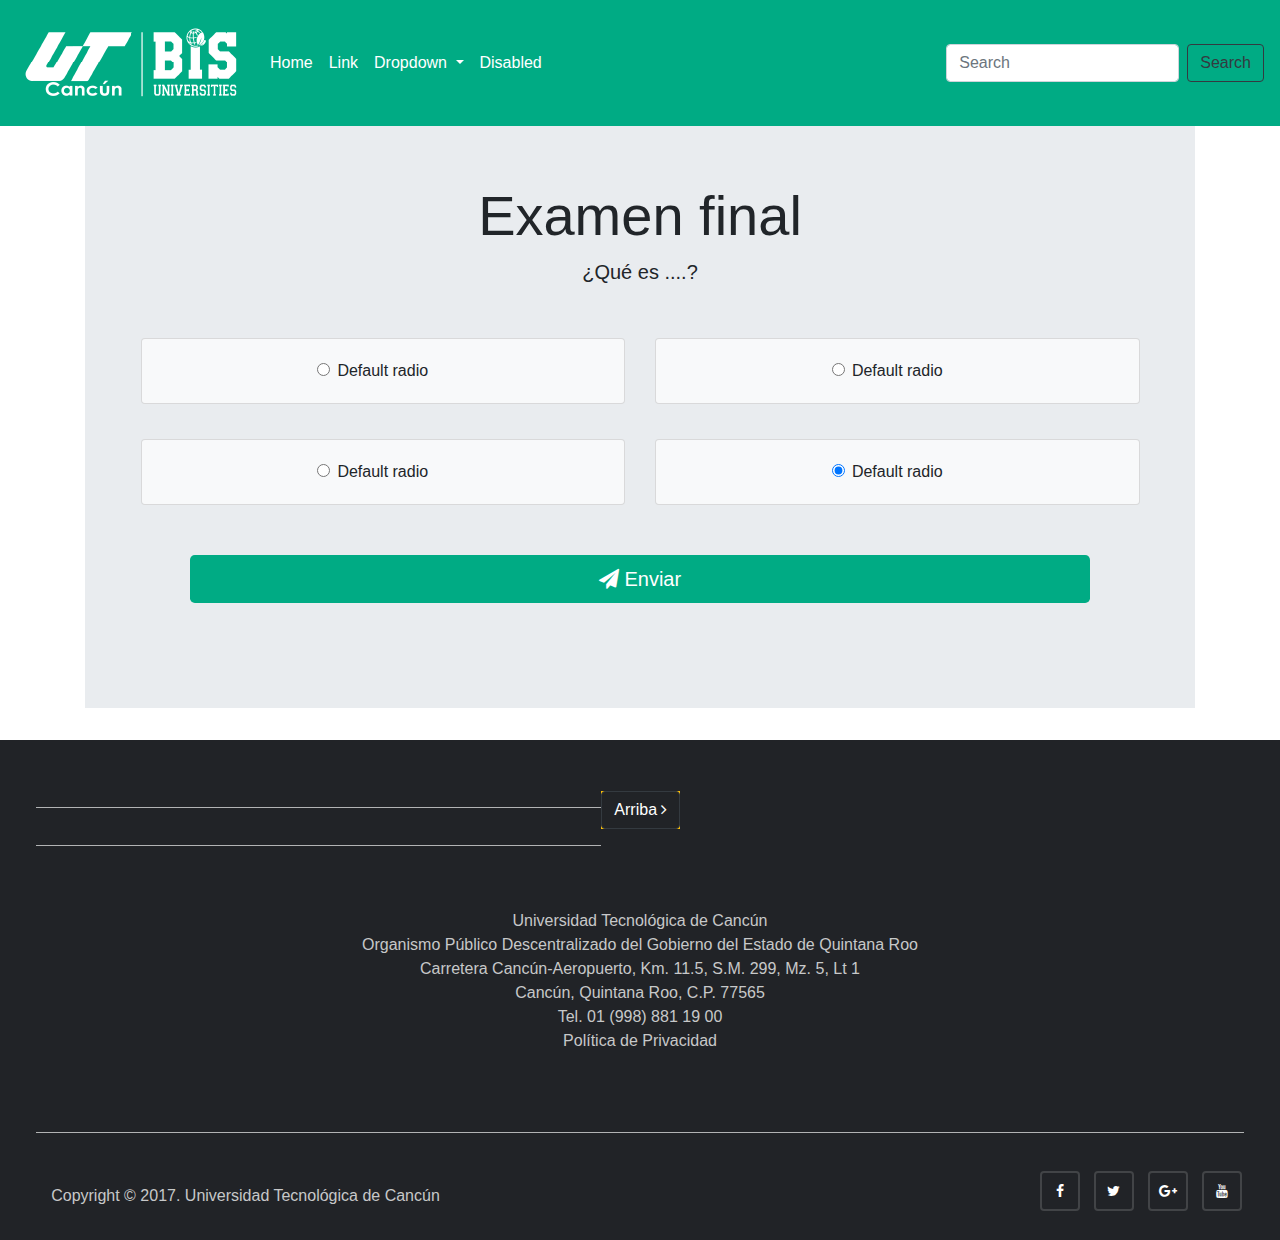
==== Examen.html @ c1a59aac "LOGIN/EXAMEN" ====
<!doctype html>
<html lang="en">

<head>
    <!-- Required meta tags -->
    <meta charset="utf-8">
    <meta name="viewport" content="width=device-width, initial-scale=1, shrink-to-fit=no">

    <!-- Bootstrap CSS -->
    <link rel="stylesheet" href="https://stackpath.bootstrapcdn.com/bootstrap/4.4.1/css/bootstrap.min.css" integrity="sha384-Vkoo8x4CGsO3+Hhxv8T/Q5PaXtkKtu6ug5TOeNV6gBiFeWPGFN9MuhOf23Q9Ifjh" crossorigin="anonymous">
    <link rel="stylesheet" href="styleExamen.css">
    <!-- icons -->
    <link rel="stylesheet" href="https://cdnjs.cloudflare.com/ajax/libs/font-awesome/4.7.0/css/font-awesome.min.css">
    <title>Examen final</title>
</head>

<body>
    <!-- ////////////////////NAVBAR/////////////////////// -->
    <nav class="navbar navbar-expand-lg navbar-light">
        <a class="navbar-brand" href="/">
            <img src="./img/logoBlanco.png">
        </a>
        <button class="navbar-toggler" type="button" data-toggle="collapse" data-target="#navbarSupportedContent" aria-controls="navbarSupportedContent" aria-expanded="false" aria-label="Toggle navigation">
          <span class="navbar-toggler-icon"></span>
        </button>

        <div class="collapse navbar-collapse" id="navbarSupportedContent">
            <ul class="navbar-nav mr-auto">
                <li class="nav-item ">
                    <a class="nav-link" href="#">Home <span class="sr-only">(current)</span></a>
                </li>
                <li class="nav-item">
                    <a class="nav-link" href="#">Link</a>
                </li>
                <li class="nav-item dropdown">
                    <a class="nav-link dropdown-toggle" href="#" id="navbarDropdown" role="button" data-toggle="dropdown" aria-haspopup="true" aria-expanded="false">
                Dropdown
              </a>
                    <div class="dropdown-menu" aria-labelledby="navbarDropdown">
                        <a class="dropdown-item" href="#">Action</a>
                        <a class="dropdown-item" href="#">Another action</a>
                        <div class="dropdown-divider"></div>
                        <a class="dropdown-item" href="#">Something else here</a>
                    </div>
                </li>
                <li class="nav-item">
                    <a class="nav-link " href="#" tabindex="-1" aria-disabled="true">Disabled</a>
                </li>
            </ul>
            <form class="form-inline my-2 my-lg-0">
                <input class="form-control mr-sm-2" type="search" placeholder="Search" aria-label="Search">
                <button class="btn btn-outline-dark my-2 my-sm-0" type="submit">Search</button>
            </form>
        </div>
    </nav>
    <!-- ////////////////////EXAMEN ONLINE/////////////////////// -->
    <div class="container">

        <div class="jumbotron jumbotron-fluid text-center">
            <h1 class="display-4">Examen final</h1>

            <p class="lead">¿Qué es ....?</p>

            <div class="row">
                <div class="col-6">
                    <div class="card bg-light ">
                        <div class="card-body">
                            <input class="form-check-input" type="radio" name="exampleRadios" id="exampleRadios1" value="option1" checked>
                            <label class="form-check-label" for="exampleRadios1">
                              Default radio
                            </label>
                        </div>
                    </div>
                </div>
                <div class="col-6">
                    <div class="card bg-light ">
                        <div class="card-body">
                            <input class="form-check-input" type="radio" name="exampleRadios" id="exampleRadios1" value="option1" checked>
                            <label class="form-check-label" for="exampleRadios1">
                              Default radio
                            </label>
                        </div>
                    </div>
                </div>
                <div class="col-6">
                    <div class="card bg-light ">
                        <div class="card-body">
                            <input class="form-check-input" type="radio" name="exampleRadios" id="exampleRadios1" value="option1" checked>
                            <label class="form-check-label" for="exampleRadios1">
                              Default radio
                            </label>
                        </div>
                    </div>
                </div>
                <div class="col-6">
                    <div class="card bg-light ">
                        <div class="card-body">
                            <input class="form-check-input" type="radio" name="exampleRadios" id="exampleRadios1" value="option1" checked>
                            <label class="form-check-label" for="exampleRadios1">
                              Default radio
                            </label>
                        </div>
                    </div>
                </div>
            </div>

            <div id="div-btn">
                <button type="button" class="btn  btn-lg btn-block">
                    <i class="fa fa-paper-plane" aria-hidden="true"></i>
                    Enviar</button>
            </div>
        </div>
    </div>

    <!-- ////////////////////fOOTER/////////////////////// -->
    <footer>
        <div id="footer-div">
            <div class="row ">
                <div class="bg-line">
                    <hr>
                </div>
                <div class="bg-warning">
                    <button class="btn btn-dark">
                        Arriba
                        <i class="fa fa-angle-right" aria-hidden="true"></i>
                        </button>
                    <!-- <hr> -->
                </div>
                <div class="bg-line">
                    <hr>
                </div>
            </div>

            <p id="utText">
                Universidad Tecnológica de Cancún<br> Organismo Público Descentralizado del Gobierno del Estado de Quintana Roo<br> Carretera Cancún-Aeropuerto, Km. 11.5, S.M. 299, Mz. 5, Lt 1<br> Cancún, Quintana Roo, C.P. 77565<br> Tel. 01 (998) 881
                19 00
                <br> Política de Privacidad<br>
            </p>




            <div class="row ">
                <hr>

                <div class="col-6 ">
                    <p id="textLeft">
                        Copyright © 2017. Universidad Tecnológica de Cancún
                    </p>
                </div>

                <div class="col-6">
                    <ul class="list-inline">
                        <li>
                            <ul class="contenido">
                                <a class="btn btn-dark social-icon" href="http://utcancun.edu.mx/contacto/">
                                    <i class="fa fa-facebook" aria-hidden="true"></i>
                                </a>
                            </ul>
                            <ul class="contenido">
                                <a class="btn btn-dark social-icon" href="https://twitter.com/UTCancun">
                                    <i class="fa fa-twitter" aria-hidden="true"></i>
                                </a>
                            </ul>
                            <ul class="contenido">
                                <a class="btn btn-dark social-icon" href="https://plus.google.com/117766673021897954443">
                                    <i class="fa fa-google-plus" aria-hidden="true"></i>
                                </a>
                            </ul>
                            <ul class="contenido">
                                <a class="btn btn-dark social-icon" href="http://www.youtube.com/user/UTCancun2012">
                                    <i class="fa fa-youtube" aria-hidden="true"></i>
                                </a>
                            </ul>
                        </li>
                    </ul>
                </div>
            </div>


        </div>
    </footer>

    <!-- Optional JavaScript -->
    <!-- jQuery first, then Popper.js, then Bootstrap JS -->
    <script src="https://code.jquery.com/jquery-3.4.1.slim.min.js" integrity="sha384-J6qa4849blE2+poT4WnyKhv5vZF5SrPo0iEjwBvKU7imGFAV0wwj1yYfoRSJoZ+n" crossorigin="anonymous"></script>
    <script src="https://cdn.jsdelivr.net/npm/popper.js@1.16.0/dist/umd/popper.min.js" integrity="sha384-Q6E9RHvbIyZFJoft+2mJbHaEWldlvI9IOYy5n3zV9zzTtmI3UksdQRVvoxMfooAo" crossorigin="anonymous"></script>
    <script src="https://stackpath.bootstrapcdn.com/bootstrap/4.4.1/js/bootstrap.min.js" integrity="sha384-wfSDF2E50Y2D1uUdj0O3uMBJnjuUD4Ih7YwaYd1iqfktj0Uod8GCExl3Og8ifwB6" crossorigin="anonymous"></script>
</body>

</html>
---- styleExamen.css ----
:root {
    --grisFooterText: #C7C8C9;
    --grisFooter: #212327;
    --verdeInstitucional: #00AB84;
    --negro: black;
    --blanco: white;
}

nav {
    background-color: var(--verdeInstitucional);
}

.navbar-light .navbar-nav .nav-link {
    color: var(--blanco);
}

.jumbotron {
    padding: 5%;
}

#div-btn {
    margin: 5%;
}

#div-btn button {
    background-color: var(--verdeInstitucional);
    color: var(--blanco);
}

footer {
    background-color: var(--grisFooter);
}

footer #footer-div {
    padding: 4%;
    padding-bottom: 1em;
}

#utText {
    padding: 4%;
}

.bg-line {
    width: 46.8%;
}

footer p {
    color: var(--grisFooterText);
    text-align: center;
}

#textLeft {
    color: var(--grisFooterText);
    text-align: left;
}

hr {
    width: 100%;
    background-color: var(--grisFooterText);
}

.col-6 {
    margin-top: 35px;
}

.list-inline {
    float: right !important;
    display: flex;
    justify-content: space-around;
}

.btn-dark {
    background-color: var(--grisFooter);
}

.contenido {
    float: left;
    margin: -13px;
}

.social-icon {
    border: 2px solid #424447;
    width: 40px;
    height: 40px;
    font-size: 14px;
    padding: 0;
    line-height: 36px;
}
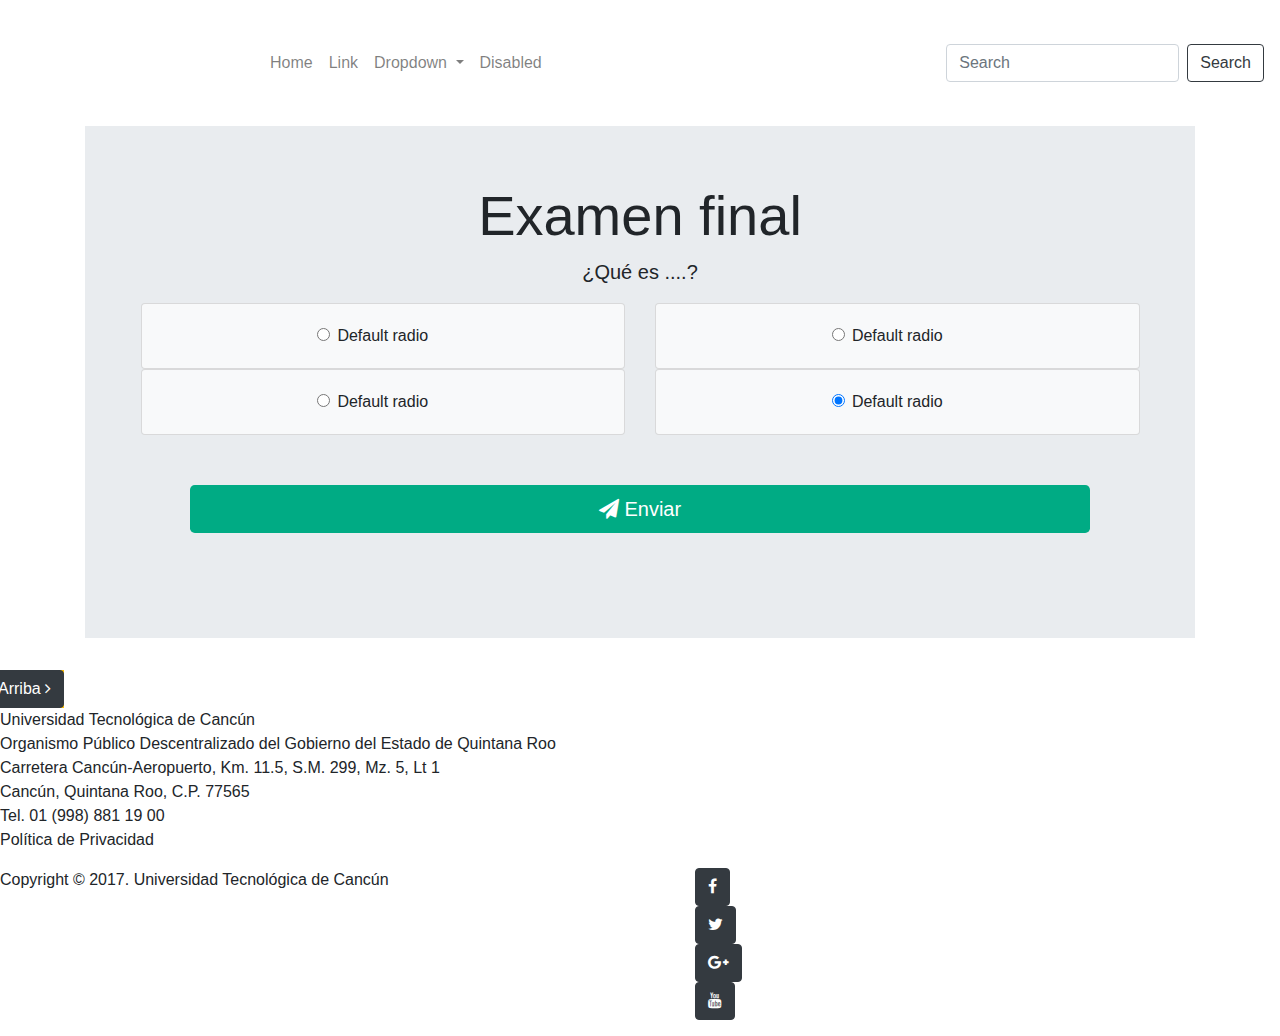
==== commit fa218434: "Create Examen.html" ====
--- a/Examen.html
+++ b/Examen.html
@@ -8,7 +8,7 @@
 
     <!-- Bootstrap CSS -->
     <link rel="stylesheet" href="https://stackpath.bootstrapcdn.com/bootstrap/4.4.1/css/bootstrap.min.css" integrity="sha384-Vkoo8x4CGsO3+Hhxv8T/Q5PaXtkKtu6ug5TOeNV6gBiFeWPGFN9MuhOf23Q9Ifjh" crossorigin="anonymous">
-    <link rel="stylesheet" href="styleExamen.css">
+    <link rel="stylesheet" href="../css/styleExamen.css">
     <!-- icons -->
     <link rel="stylesheet" href="https://cdnjs.cloudflare.com/ajax/libs/font-awesome/4.7.0/css/font-awesome.min.css">
     <title>Examen final</title>
@@ -18,7 +18,7 @@
     <!-- ////////////////////NAVBAR/////////////////////// -->
     <nav class="navbar navbar-expand-lg navbar-light">
         <a class="navbar-brand" href="/">
-            <img src="./img/logoBlanco.png">
+            <img src="../img/logoBlanco.png">
         </a>
         <button class="navbar-toggler" type="button" data-toggle="collapse" data-target="#navbarSupportedContent" aria-controls="navbarSupportedContent" aria-expanded="false" aria-label="Toggle navigation">
           <span class="navbar-toggler-icon"></span>
--- a/css/styleExamen.css
+++ b/css/styleExamen.css
@@ -0,0 +1,21 @@
+:root {
+    --grisFooterText: #C7C8C9;
+    --grisFooter: #212327;
+    --verdeInstitucional: #00AB84;
+    --negro: black;
+    --blanco: white;
+}
+
+
+.jumbotron {
+    padding: 5%;
+}
+
+#div-btn {
+    margin: 5%;
+}
+
+#div-btn button {
+    background-color: var(--verdeInstitucional);
+    color: var(--blanco);
+}
